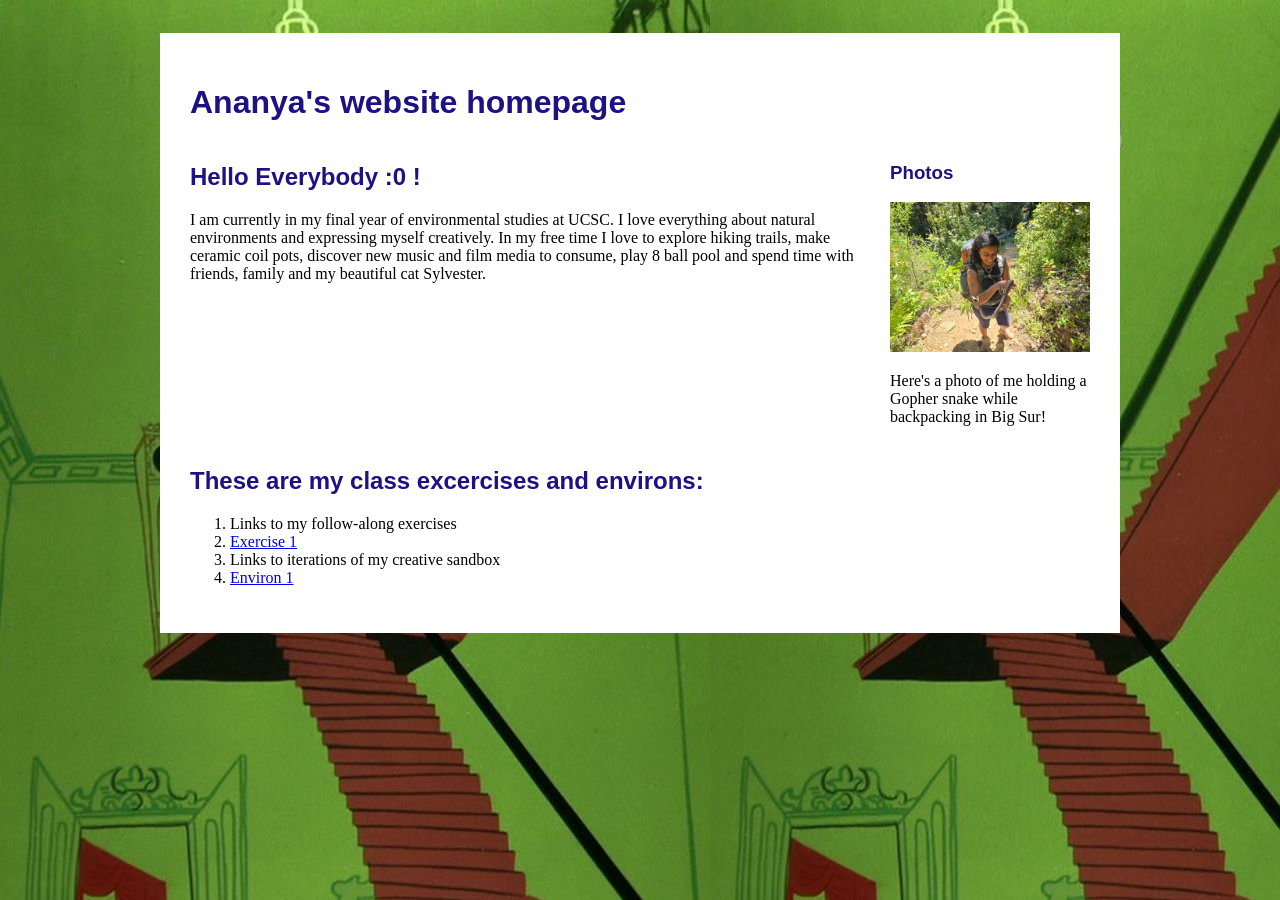
==== index.html @ f2c31264 "y" ====
<!doctype html>
<html lang="en">
<head>
    <meta charset="utf-8">
    <title>Ananya's ART101 Homepage</title>
    <link href="site.css" rel="stylesheet" type="text/css">
</head>
<body>

    <div id="page">

    <!-- All visible page content goes between <body> and </body> -->

    <h1>Ananya's website homepage</h1>
<div class="top-section">
    <div id="introduction">
    <h2>Hello Everybody :0 !</h2>
    <p>
        I am currently in my final year of environmental studies at UCSC. I love everything about natural environments and expressing myself creatively. In my free time I love to explore hiking trails, make ceramic coil pots,  discover new music and film media to consume, play 8 ball pool and spend time with friends, family and my beautiful cat Sylvester. 
    </p> </div>

<div class="profile">
    <h3> Photos </h3>
    <img src="mememe.JPG"> <p>Here's a photo of me holding a Gopher snake while backpacking in Big Sur!</p>
</div>
</div>
    <h2>These are my class excercises and environs:</h2>
    <ol>
    <li>Links to my follow-along exercises</li>
    <li><a href="exercises/ex01.html">Exercise 1</a></li>
    <li>Links to iterations of my creative sandbox</li>
    <li><a href="environment/env01.html">Environ 1</a></li>
</ol>
</div>
</body>
</html>
---- site.css ----
body {
    background-image: url("background.jpg");
    padding: 25px;
}
h1,
h2,
h3 {
    color: #1d1184;
    font-family: sans-serif;
}
img {
    width: 200px;
}
#page {
    max-width: 900px;
    margin: 0 auto 0 auto;
    background: white;
    padding: 30px;
}
.top-section {
    display: flex;
    gap: 30px;
    align-items: flex-start;
    margin: 0 0 25px 0;
}
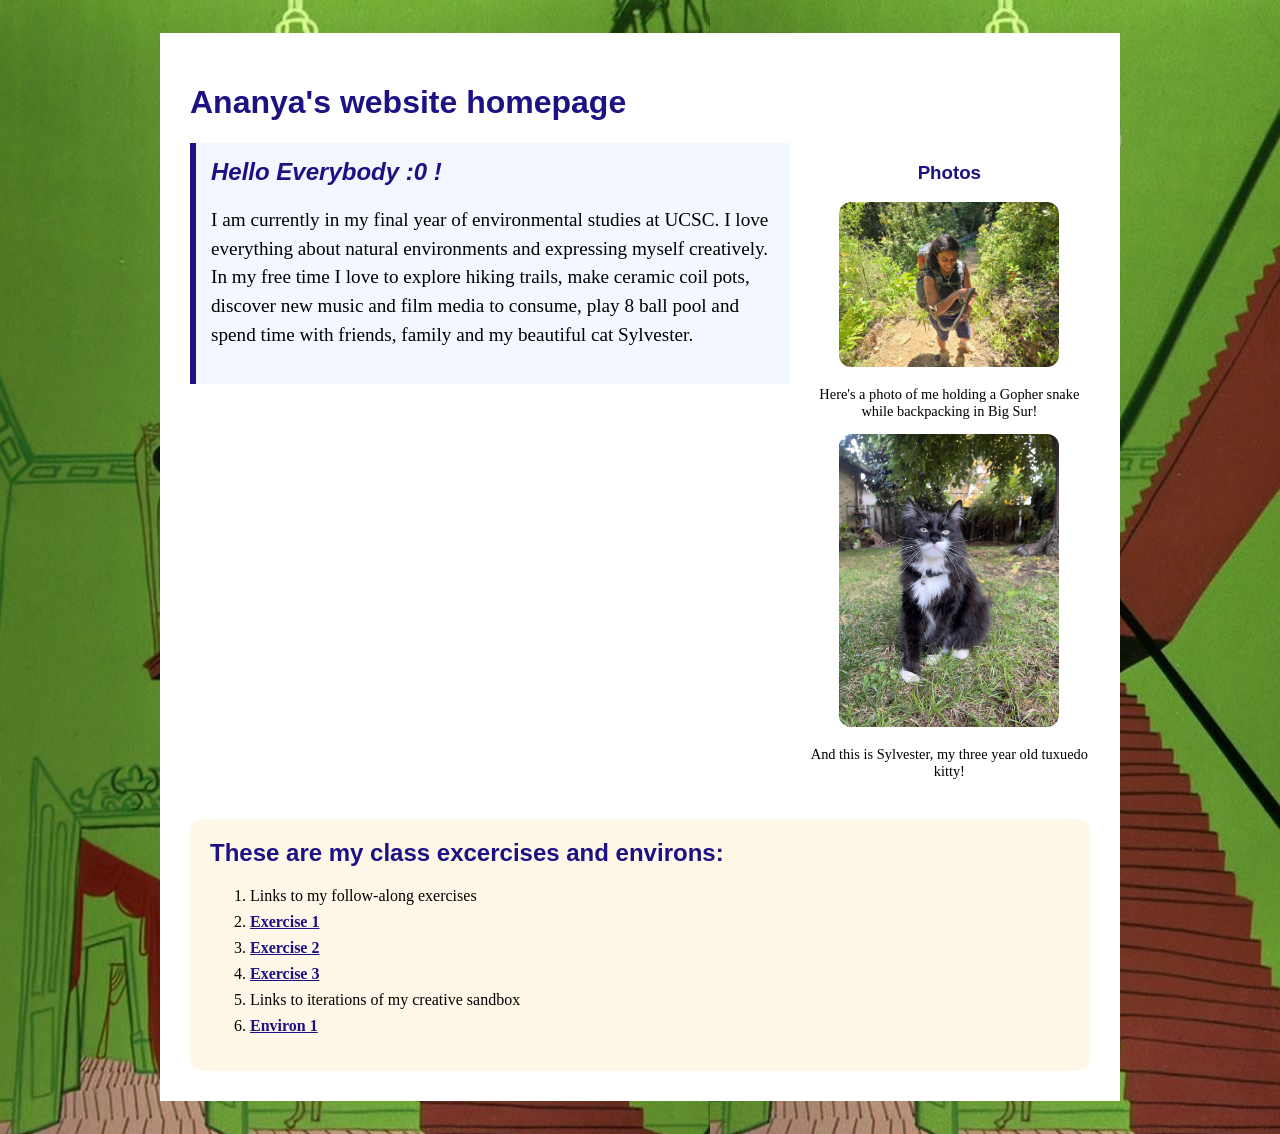
==== commit f3c0bb80: "su" ====
--- a/index.html
+++ b/index.html
@@ -22,15 +22,22 @@
 <div class="profile">
     <h3> Photos </h3>
     <img src="mememe.JPG"> <p>Here's a photo of me holding a Gopher snake while backpacking in Big Sur!</p>
+    <img src="IMG_4099.jpeg"> <p>And this is Sylvester, my three year old tuxuedo kitty! </p>
 </div>
 </div>
-    <h2>These are my class excercises and environs:</h2>
+<div class="navigation">
+   <h2>These are my class excercises and environs:</h2>
     <ol>
     <li>Links to my follow-along exercises</li>
     <li><a href="exercises/ex01.html">Exercise 1</a></li>
+    <li><a href="exercises/ex02.html">Exercise 2</a></li>
+    <li><a href="exercises/ex04.html">Exercise 3</a></li>
     <li>Links to iterations of my creative sandbox</li>
     <li><a href="environment/env01.html">Environ 1</a></li>
 </ol>
 </div>
+    
+
+</div>
 </body>
 </html>
--- a/site.css
+++ b/site.css
@@ -19,7 +19,54 @@
 }
 .top-section {
     display: flex;
-    gap: 30px;
+    gap: 20px;
     align-items: flex-start;
     margin: 0 0 25px 0;
 }
+#introduction {
+    background: #f3f7ff;
+    padding: 15px;
+    border-left: 6px solid #1d1184;
+    flex: 2;
+}
+
+#introduction h2 {
+    font-style: italic;
+    margin-top: 0;
+}
+
+#introduction p {
+    font-size: 120%;
+    line-height: 1.5;
+}
+.profile {
+    text-align: center;
+    flex: 1;
+}
+
+.profile img {
+    width: 220px;
+    border-radius: 12px;
+}
+
+.profile p {
+    font-size: 90%;
+}
+.navigation {
+    background: #fff7e8;
+    padding: 20px;
+    border-radius: 12px;
+}
+
+.navigation h2 {
+    margin-top: 0;
+}
+
+.navigation li {
+    margin-bottom: 8px;
+}
+
+.navigation a {
+    color: #1d1184;
+    font-weight: bold;
+}
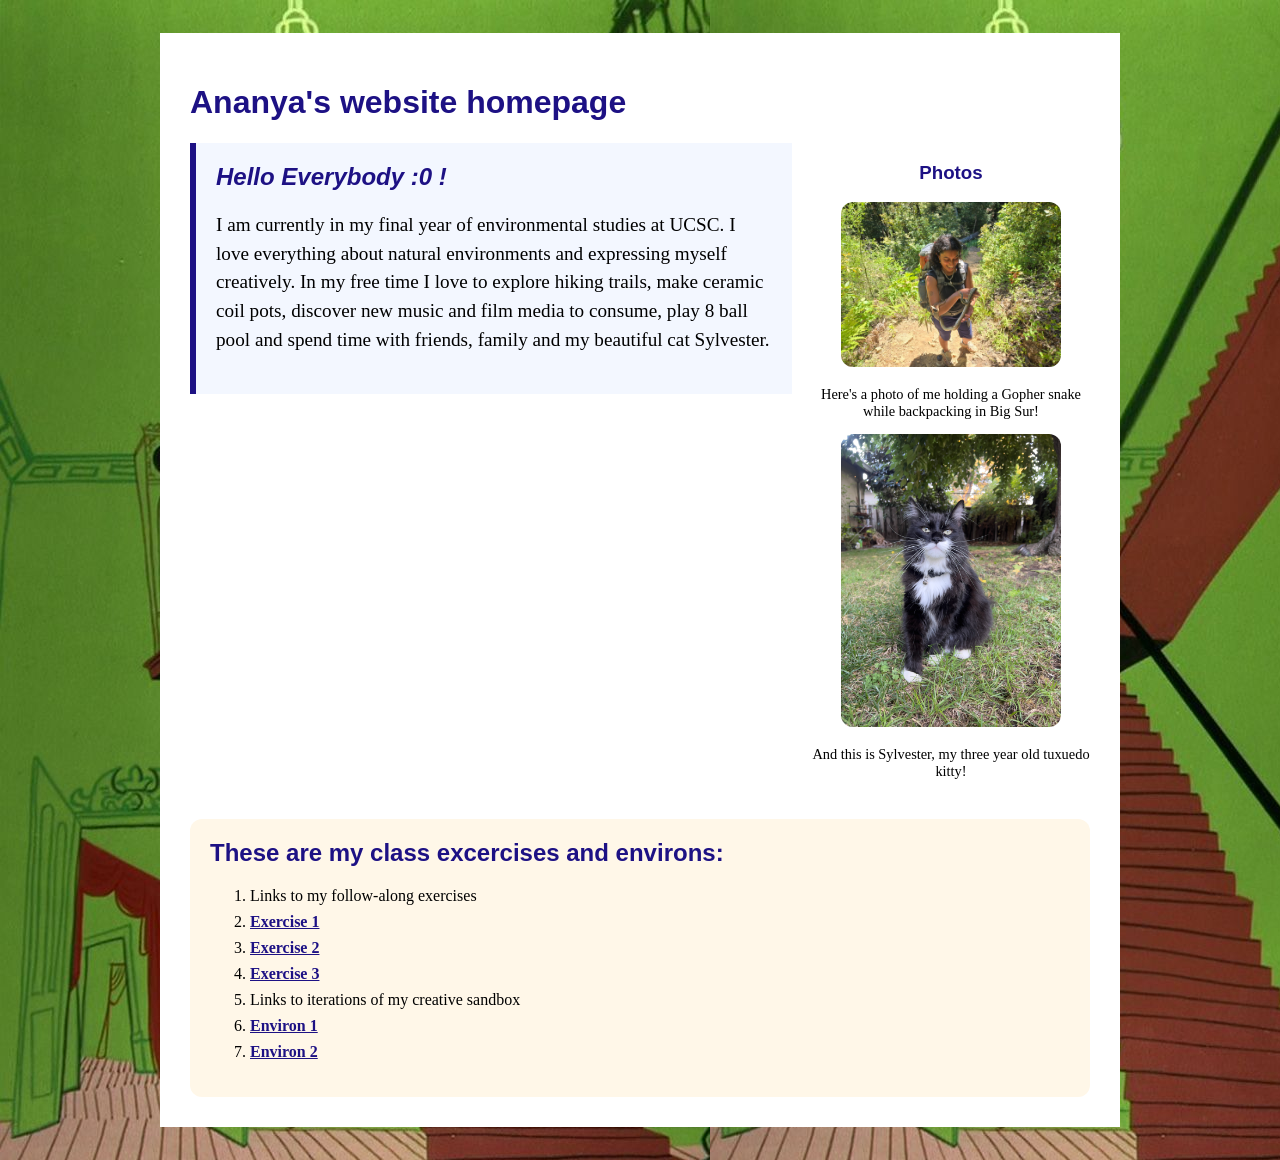
==== commit 3289dda8: "sum" ====
--- a/index.html
+++ b/index.html
@@ -34,6 +34,7 @@
     <li><a href="exercises/ex04.html">Exercise 3</a></li>
     <li>Links to iterations of my creative sandbox</li>
     <li><a href="environment/env01.html">Environ 1</a></li>
+    <li><a href="environment/env02.html">Environ 2</a></li>
 </ol>
 </div>
     
@@ -41,3 +42,4 @@
 </div>
 </body>
 </html>
+
--- a/site.css
+++ b/site.css
@@ -25,7 +25,7 @@
 }
 #introduction {
     background: #f3f7ff;
-    padding: 15px;
+    padding: 20px;
     border-left: 6px solid #1d1184;
     flex: 2;
 }
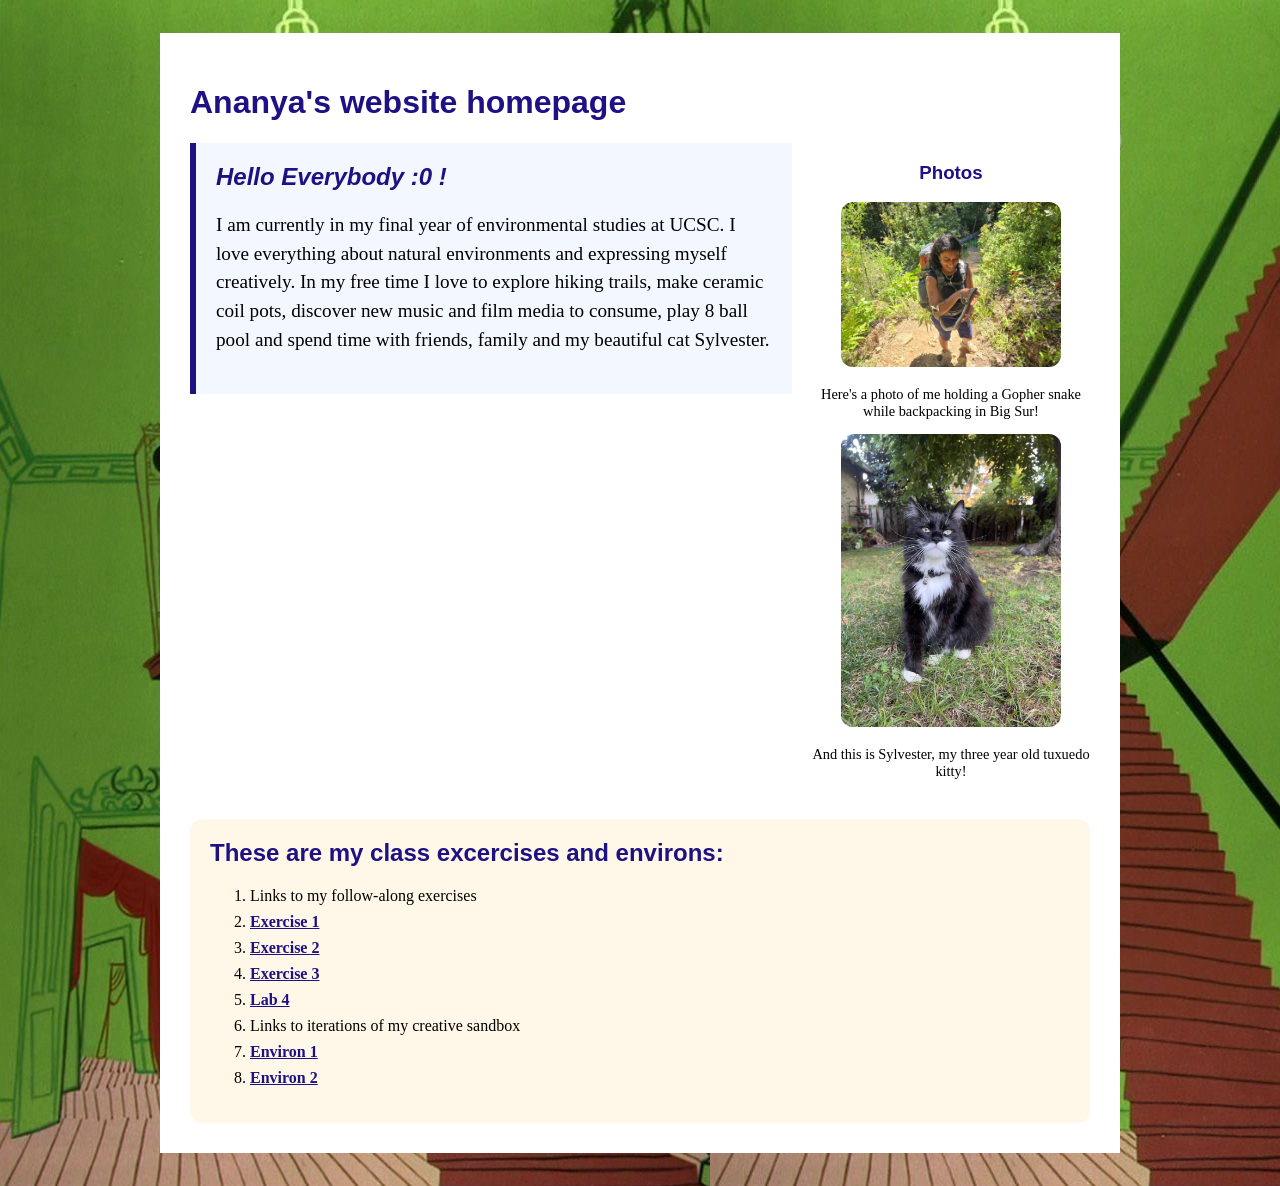
==== commit 6cc81201: "Update index.html" ====
--- a/index.html
+++ b/index.html
@@ -32,6 +32,7 @@
     <li><a href="exercises/ex01.html">Exercise 1</a></li>
     <li><a href="exercises/ex02.html">Exercise 2</a></li>
     <li><a href="exercises/ex04.html">Exercise 3</a></li>
+    <li><a href="exercises/lab04.html">Lab 4</a></li>
     <li>Links to iterations of my creative sandbox</li>
     <li><a href="environment/env01.html">Environ 1</a></li>
     <li><a href="environment/env02.html">Environ 2</a></li>
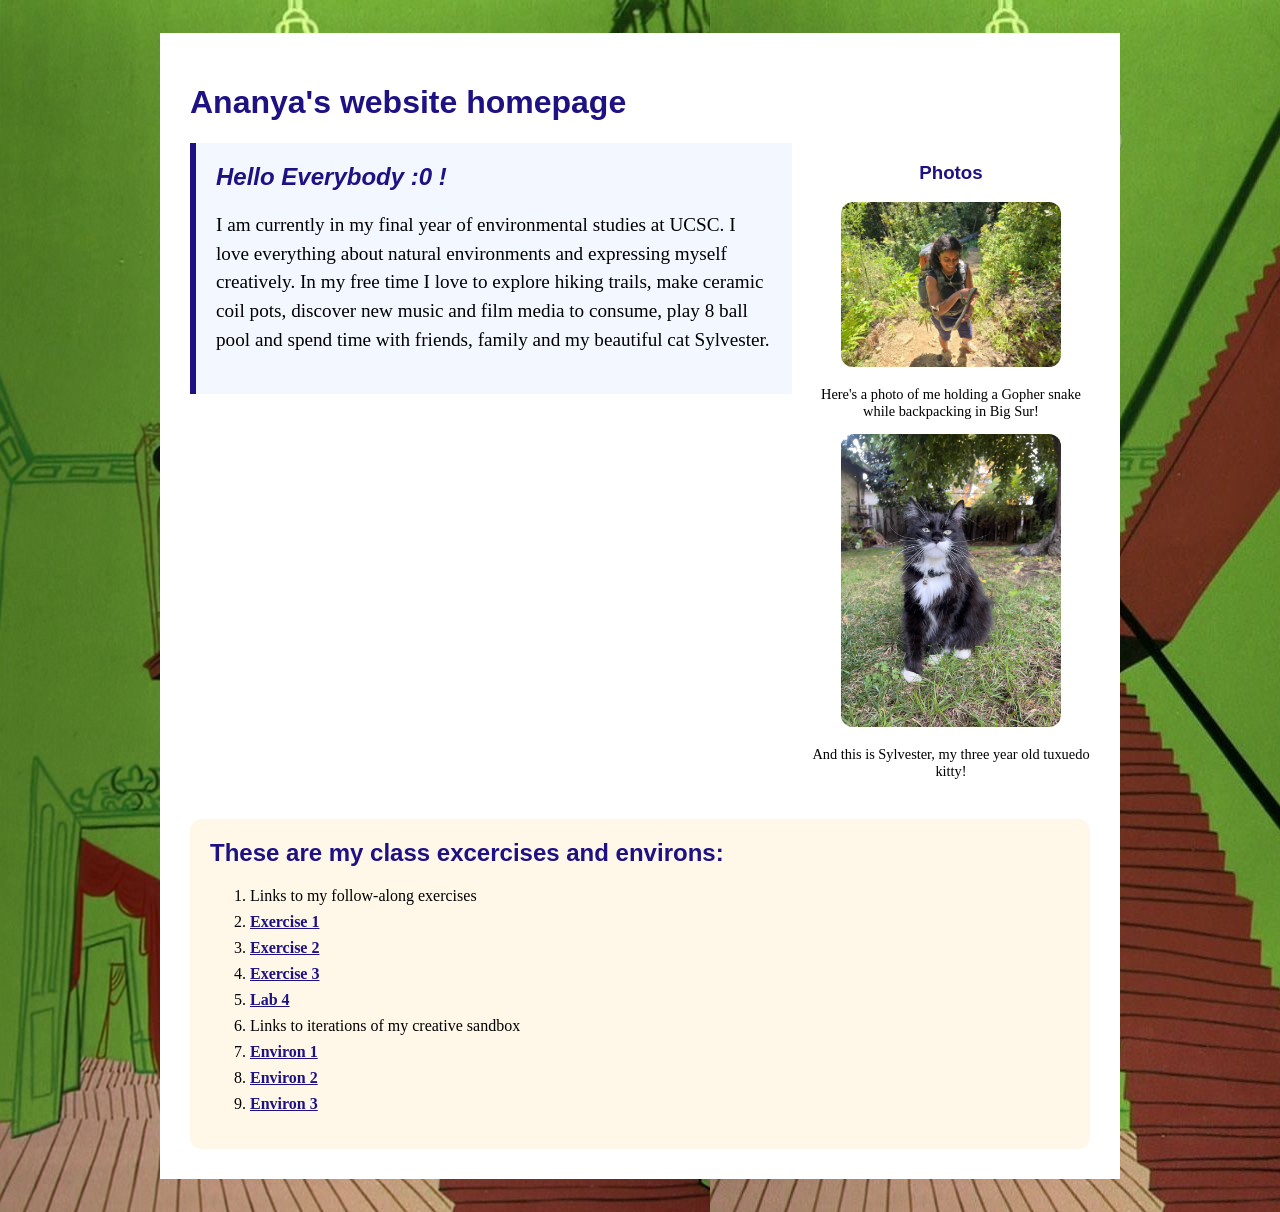
==== commit 8e4e1f0d: "Update index.html" ====
--- a/index.html
+++ b/index.html
@@ -36,6 +36,7 @@
     <li>Links to iterations of my creative sandbox</li>
     <li><a href="environment/env01.html">Environ 1</a></li>
     <li><a href="environment/env02.html">Environ 2</a></li>
+    <li><a href="environment/env03.html">Environ 3</a></li>
 </ol>
 </div>
     
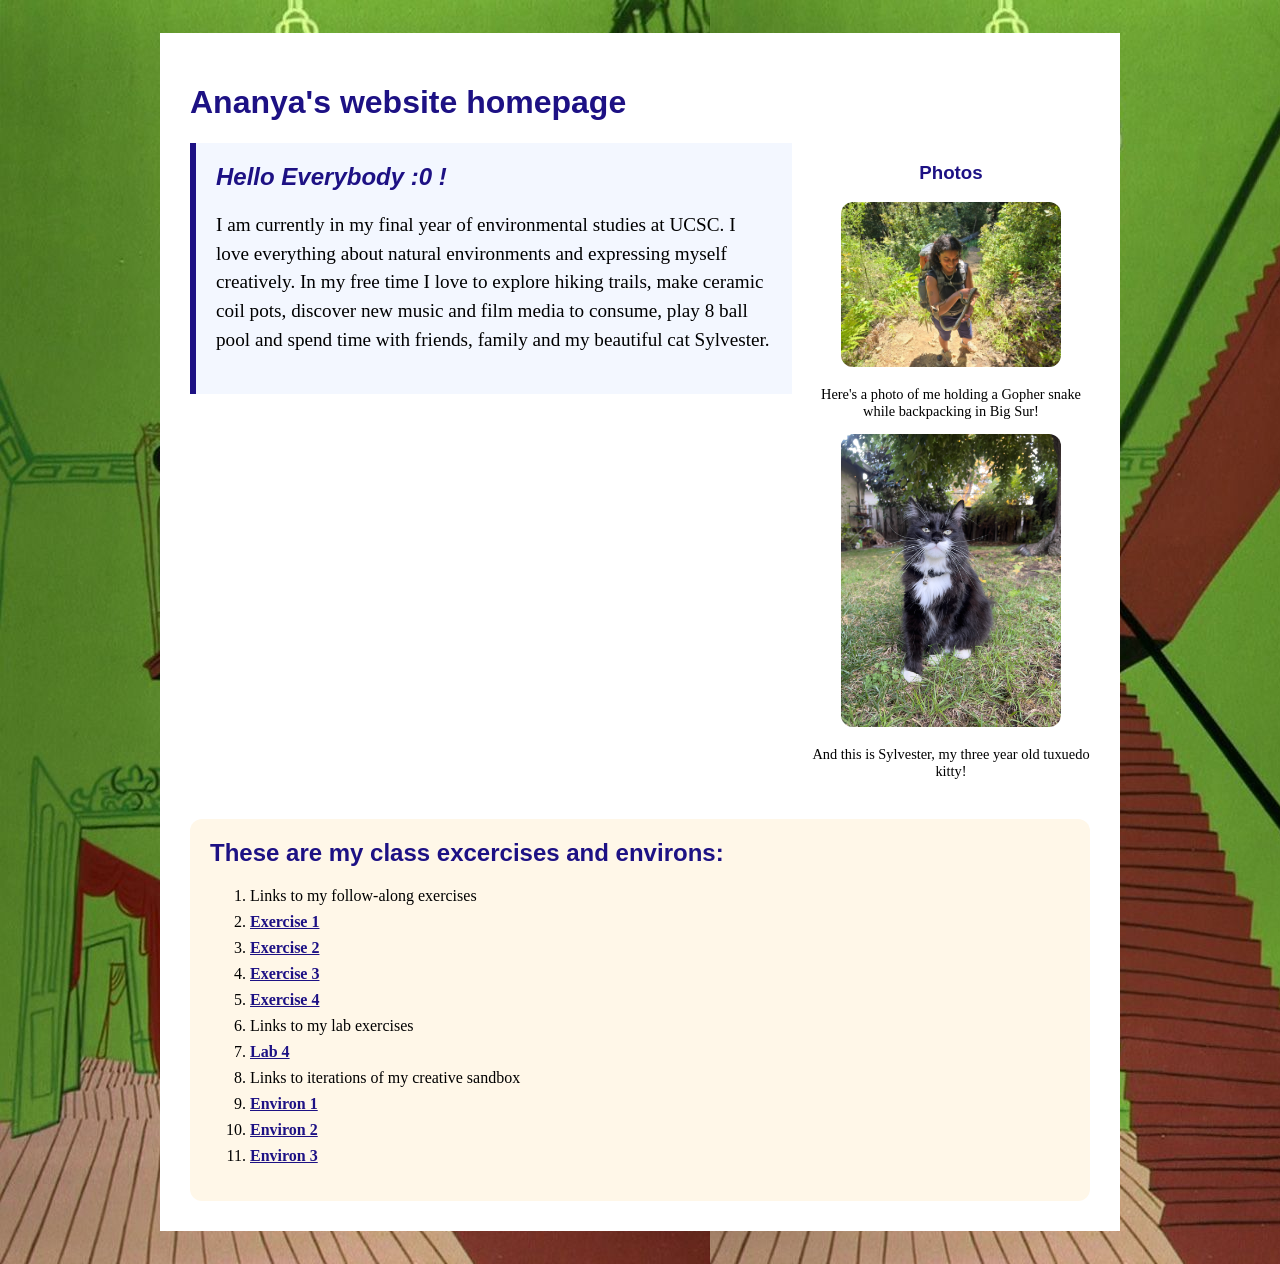
==== commit 1d6dab60: "y" ====
--- a/index.html
+++ b/index.html
@@ -32,6 +32,8 @@
     <li><a href="exercises/ex01.html">Exercise 1</a></li>
     <li><a href="exercises/ex02.html">Exercise 2</a></li>
     <li><a href="exercises/ex04.html">Exercise 3</a></li>
+    <li><a href="exercises/ex05.html">Exercise 4</a></li>
+    <li>Links to my lab exercises</li>
     <li><a href="exercises/lab04.html">Lab 4</a></li>
     <li>Links to iterations of my creative sandbox</li>
     <li><a href="environment/env01.html">Environ 1</a></li>
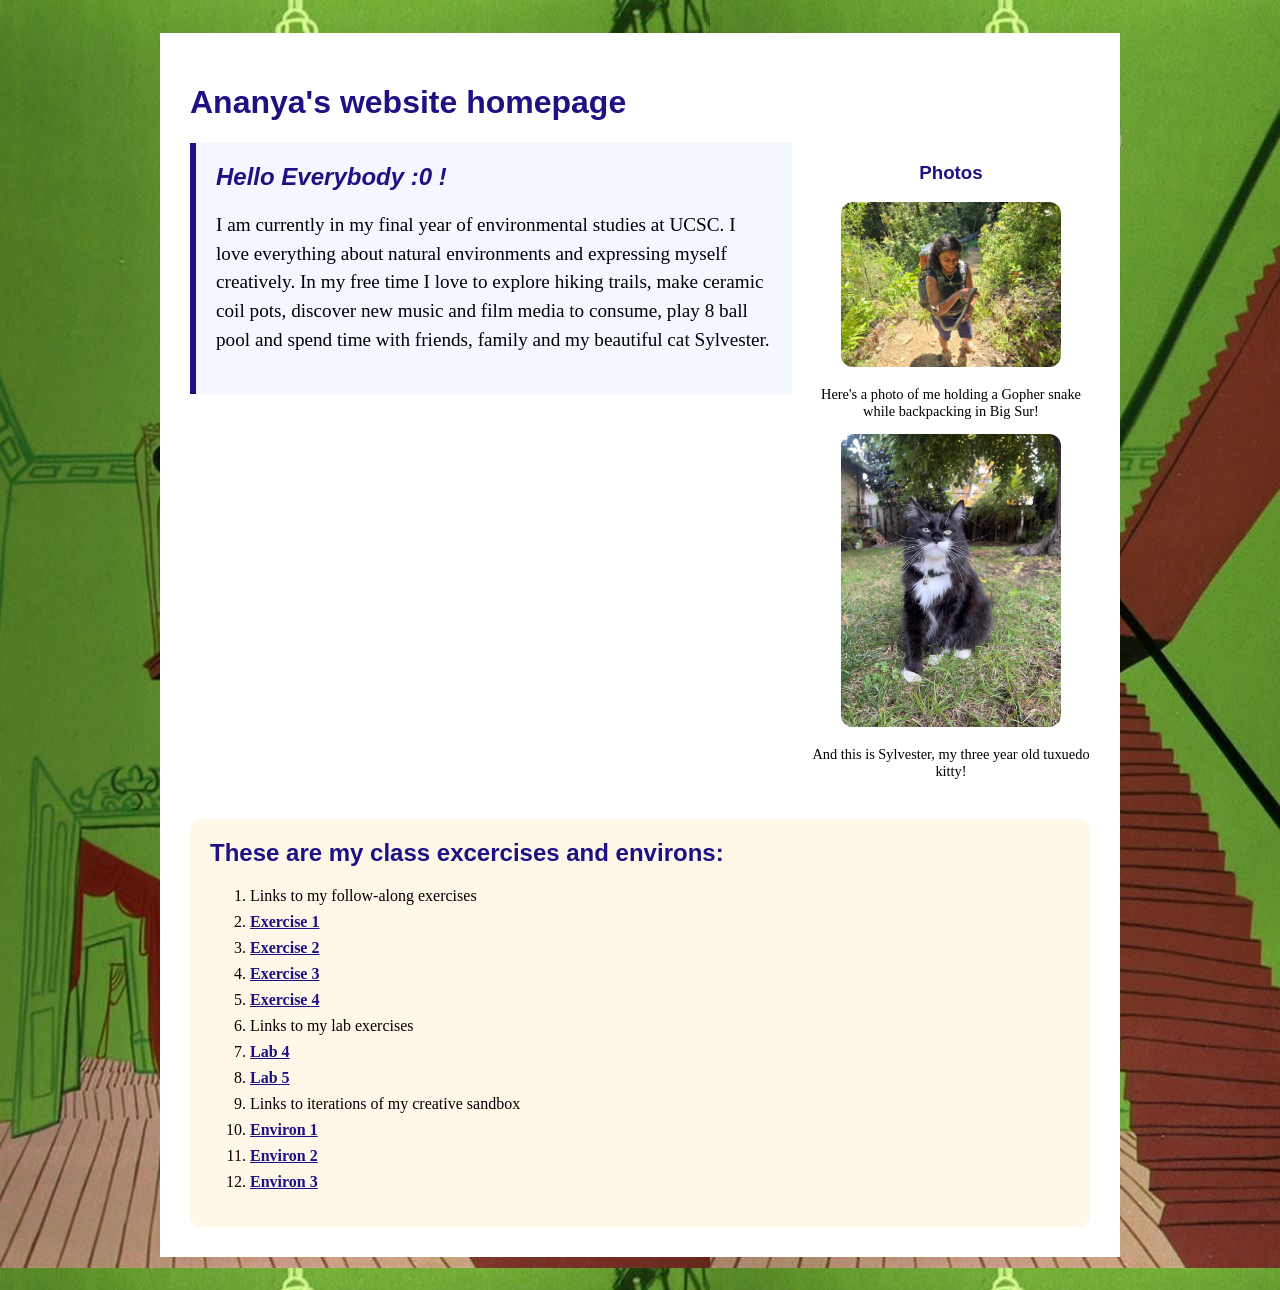
==== commit be234892: "y" ====
--- a/index.html
+++ b/index.html
@@ -35,6 +35,7 @@
     <li><a href="exercises/ex05.html">Exercise 4</a></li>
     <li>Links to my lab exercises</li>
     <li><a href="exercises/lab04.html">Lab 4</a></li>
+    <li><a href="exercises/lab05.html">Lab 5</a></li>
     <li>Links to iterations of my creative sandbox</li>
     <li><a href="environment/env01.html">Environ 1</a></li>
     <li><a href="environment/env02.html">Environ 2</a></li>
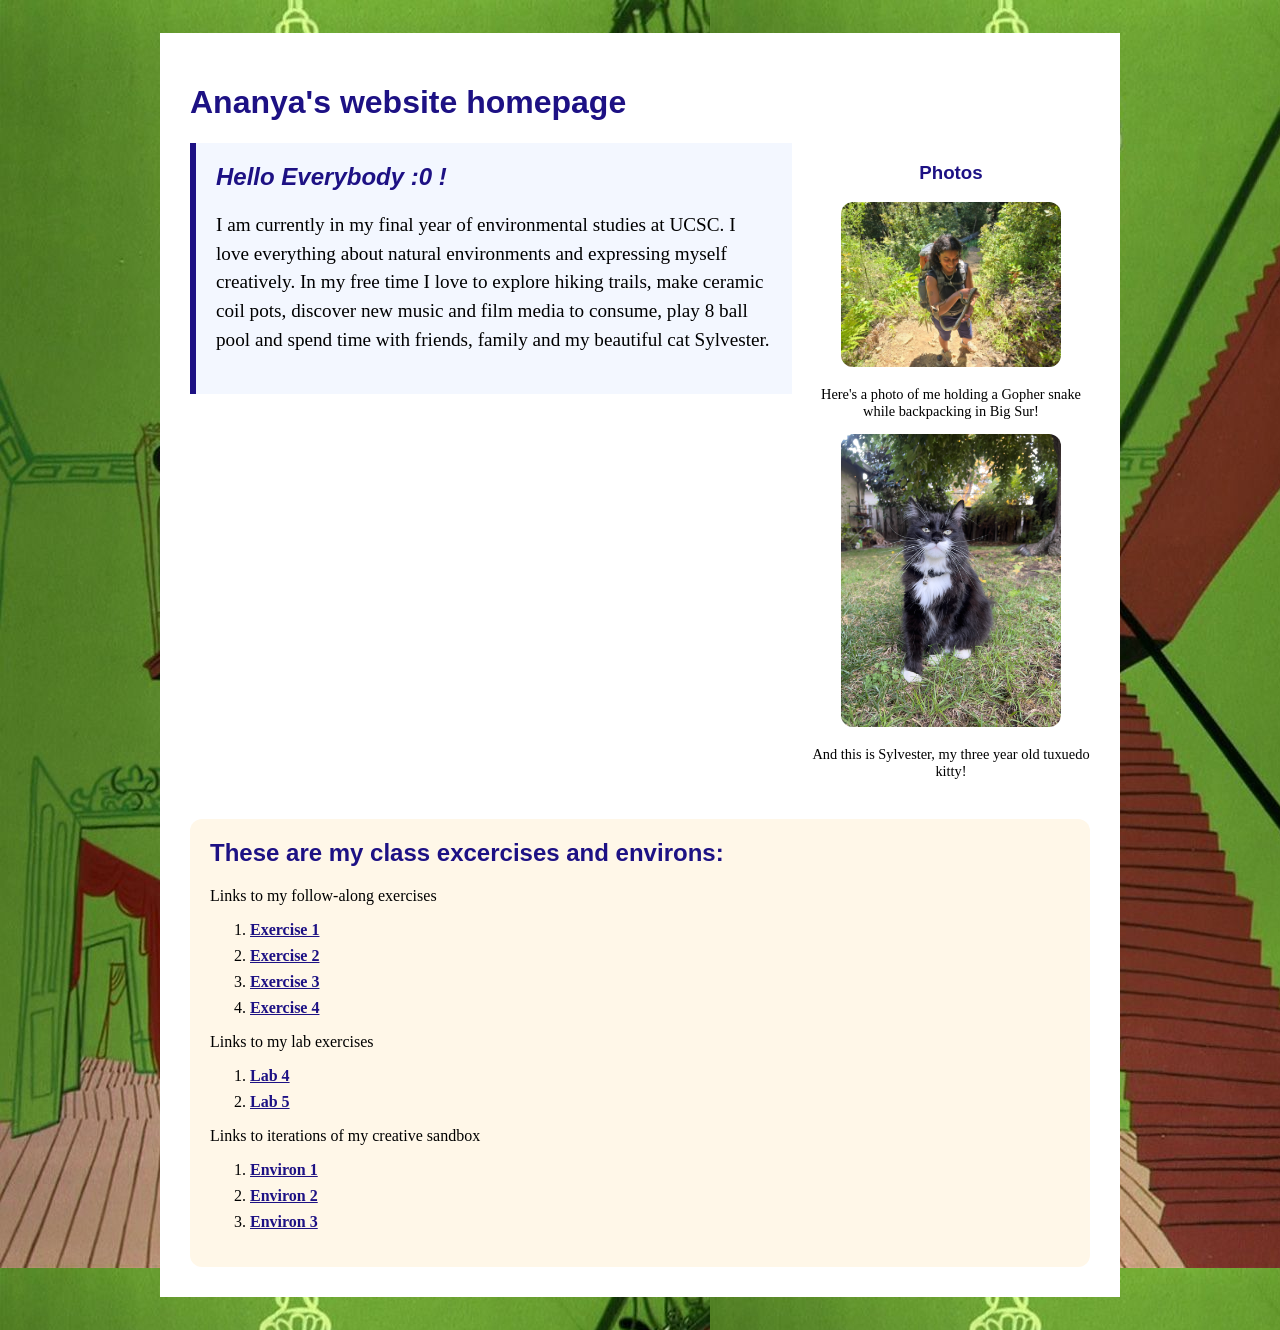
==== commit 8e014e0e: "mygod" ====
--- a/index.html
+++ b/index.html
@@ -27,20 +27,30 @@
 </div>
 <div class="navigation">
    <h2>These are my class excercises and environs:</h2>
+    
+    <p>Links to my follow-along exercises</p>
     <ol>
-    <li>Links to my follow-along exercises</li>
     <li><a href="exercises/ex01.html">Exercise 1</a></li>
     <li><a href="exercises/ex02.html">Exercise 2</a></li>
     <li><a href="exercises/ex04.html">Exercise 3</a></li>
     <li><a href="exercises/ex05.html">Exercise 4</a></li>
-    <li>Links to my lab exercises</li>
+    </ol>
+
+    <p>Links to my lab exercises</p>
+    
+    <ol>
     <li><a href="exercises/lab04.html">Lab 4</a></li>
     <li><a href="exercises/lab05.html">Lab 5</a></li>
-    <li>Links to iterations of my creative sandbox</li>
+    </ol>
+
+    <p>Links to iterations of my creative sandbox</p>
+
+    <ol>
     <li><a href="environment/env01.html">Environ 1</a></li>
     <li><a href="environment/env02.html">Environ 2</a></li>
     <li><a href="environment/env03.html">Environ 3</a></li>
-</ol>
+    </ol>
+
 </div>
     
 
